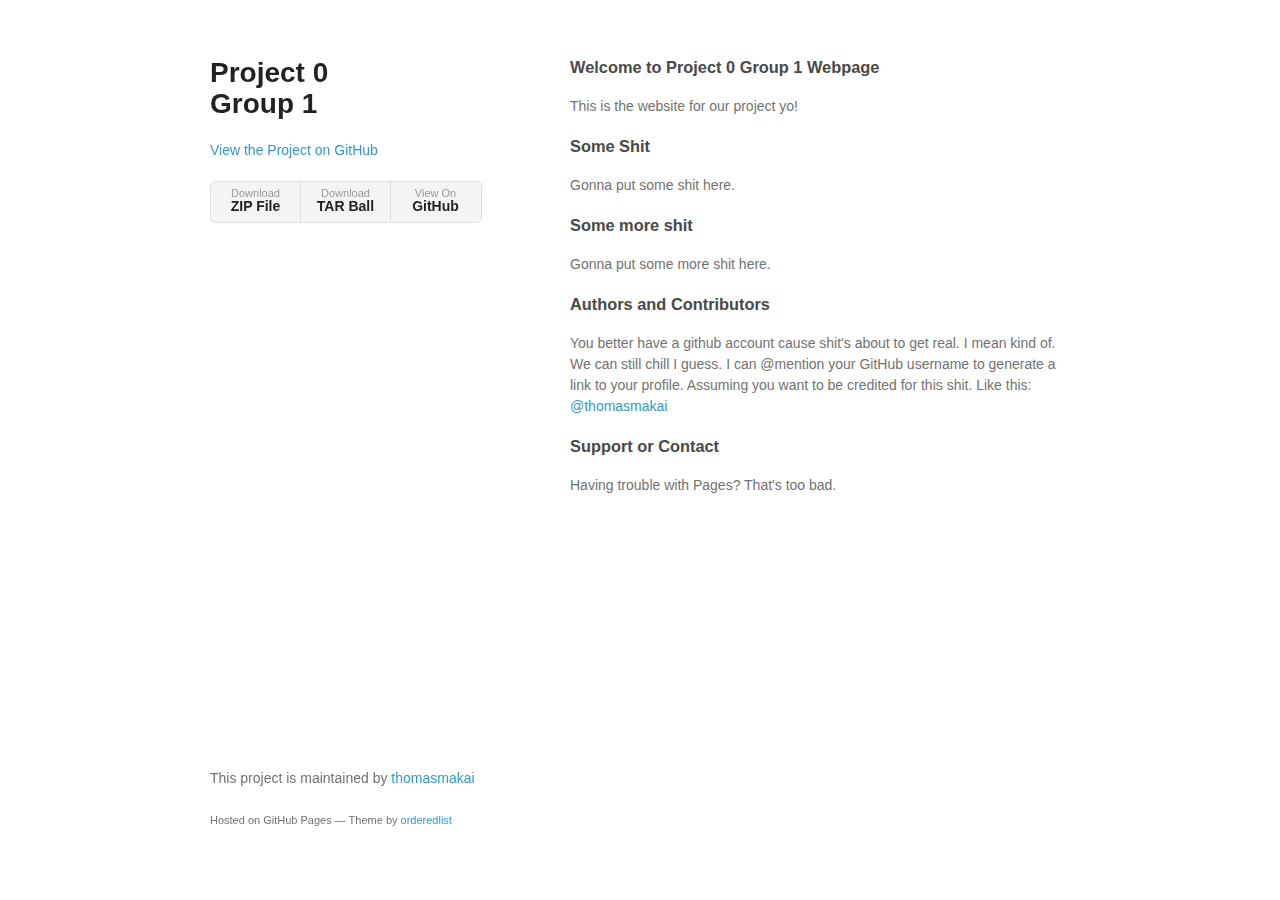
==== index.html @ fd322a36 "update index" ====
<!doctype html>
<html>
  <head>
    <meta charset="utf-8">
    <meta http-equiv="X-UA-Compatible" content="chrome=1">
    <title>Project0 by thomasmakai</title>

    <link rel="stylesheet" href="stylesheets/styles.css">
    <link rel="stylesheet" href="stylesheets/github-light.css">
    <meta name="viewport" content="width=device-width">
    <!--[if lt IE 9]>
    <script src="//html5shiv.googlecode.com/svn/trunk/html5.js"></script>
    <![endif]-->
  </head>
  <body>
    <div class="wrapper">
      <header>
        <h1>Project 0 <br>
          Group 1</h1>
        <p></p>

        <p class="view"><a href="https://github.com/thomasmakai/project0">View the Project on GitHub</a></p>


        <ul>
          <li><a href="https://github.com/thomasmakai/project0/zipball/master">Download <strong>ZIP File</strong></a></li>
          <li><a href="https://github.com/thomasmakai/project0/tarball/master">Download <strong>TAR Ball</strong></a></li>
          <li><a href="https://github.com/thomasmakai/project0">View On <strong>GitHub</strong></a></li>
        </ul>
      </header>
      <section>
        <h3>
<a id="welcome-to-github-pages" class="anchor" href="#welcome-to-github-pages" aria-hidden="true"><span aria-hidden="true" class="octicon octicon-link"></span></a>Welcome to Project 0 Group 1 Webpage</h3>

<p>This is the website for our project yo!</p>

<h3>
<a id="designer-templates" class="anchor" href="#designer-templates" aria-hidden="true"><span aria-hidden="true" class="octicon octicon-link"></span></a>Some Shit</h3>

<p>Gonna put some shit here.</p>

<h3>
<a id="creating-pages-manually" class="anchor" href="#creating-pages-manually" aria-hidden="true"><span aria-hidden="true" class="octicon octicon-link"></span></a>Some more shit</h3>

<p>Gonna put some more shit here.</p>

<h3>
<a id="authors-and-contributors" class="anchor" href="#authors-and-contributors" aria-hidden="true"><span aria-hidden="true" class="octicon octicon-link"></span></a>Authors and Contributors</h3>

<p>You better have a github account cause shit's about to get real. I mean kind of. We can still chill I guess. I can @mention your GitHub username to generate a link to your profile. Assuming you want to be credited for this shit.
    Like this: <a href="https://github.com/thomasmakai" class="user-mention">@thomasmakai</a> </p>
    <!-- The resulting <code>&lt;a&gt;</code> element will link to the contributor’s GitHub Profile. For example: In 2007, Chris Wanstrath (<a href="https://github.com/defunkt" class="user-mention">@defunkt</a>), PJ Hyett (<a href="https://github.com/pjhyett" class="user-mention">@pjhyett</a>), and Tom Preston-Werner (<a href="https://github.com/mojombo" class="user-mention">@mojombo</a>) founded GitHub. -->

<h3>
<a id="support-or-contact" class="anchor" href="#support-or-contact" aria-hidden="true"><span aria-hidden="true" class="octicon octicon-link"></span></a>Support or Contact</h3>

<p>Having trouble with Pages? That's too bad.</p>
      </section>
      <footer>
        <p>This project is maintained by <a href="https://github.com/thomasmakai">thomasmakai</a></p>
        <p><small>Hosted on GitHub Pages &mdash; Theme by <a href="https://github.com/orderedlist">orderedlist</a></small></p>
      </footer>
    </div>
    <script src="javascripts/scale.fix.js"></script>
    
  </body>
</html>
---- stylesheets/styles.css ----
@font-face {
  font-family: 'Noto Sans';
  font-weight: 400;
  font-style: normal;
  src: url('../fonts/Noto-Sans-regular/Noto-Sans-regular.eot');
  src: url('../fonts/Noto-Sans-regular/Noto-Sans-regular.eot?#iefix') format('embedded-opentype'),
       local('Noto Sans'),
       local('Noto-Sans-regular'),
       url('../fonts/Noto-Sans-regular/Noto-Sans-regular.woff2') format('woff2'),
       url('../fonts/Noto-Sans-regular/Noto-Sans-regular.woff') format('woff'),
       url('../fonts/Noto-Sans-regular/Noto-Sans-regular.ttf') format('truetype'),
       url('../fonts/Noto-Sans-regular/Noto-Sans-regular.svg#NotoSans') format('svg');
}

@font-face {
  font-family: 'Noto Sans';
  font-weight: 700;
  font-style: normal;
  src: url('../fonts/Noto-Sans-700/Noto-Sans-700.eot');
  src: url('../fonts/Noto-Sans-700/Noto-Sans-700.eot?#iefix') format('embedded-opentype'),
       local('Noto Sans Bold'),
       local('Noto-Sans-700'),
       url('../fonts/Noto-Sans-700/Noto-Sans-700.woff2') format('woff2'),
       url('../fonts/Noto-Sans-700/Noto-Sans-700.woff') format('woff'),
       url('../fonts/Noto-Sans-700/Noto-Sans-700.ttf') format('truetype'),
       url('../fonts/Noto-Sans-700/Noto-Sans-700.svg#NotoSans') format('svg');
}

@font-face {
  font-family: 'Noto Sans';
  font-weight: 400;
  font-style: italic;
  src: url('../fonts/Noto-Sans-italic/Noto-Sans-italic.eot');
  src: url('../fonts/Noto-Sans-italic/Noto-Sans-italic.eot?#iefix') format('embedded-opentype'),
       local('Noto Sans Italic'),
       local('Noto-Sans-italic'),
       url('../fonts/Noto-Sans-italic/Noto-Sans-italic.woff2') format('woff2'),
       url('../fonts/Noto-Sans-italic/Noto-Sans-italic.woff') format('woff'),
       url('../fonts/Noto-Sans-italic/Noto-Sans-italic.ttf') format('truetype'),
       url('../fonts/Noto-Sans-italic/Noto-Sans-italic.svg#NotoSans') format('svg');
}

@font-face {
  font-family: 'Noto Sans';
  font-weight: 700;
  font-style: italic;
  src: url('../fonts/Noto-Sans-700italic/Noto-Sans-700italic.eot');
  src: url('../fonts/Noto-Sans-700italic/Noto-Sans-700italic.eot?#iefix') format('embedded-opentype'),
       local('Noto Sans Bold Italic'),
       local('Noto-Sans-700italic'),
       url('../fonts/Noto-Sans-700italic/Noto-Sans-700italic.woff2') format('woff2'),
       url('../fonts/Noto-Sans-700italic/Noto-Sans-700italic.woff') format('woff'),
       url('../fonts/Noto-Sans-700italic/Noto-Sans-700italic.ttf') format('truetype'),
       url('../fonts/Noto-Sans-700italic/Noto-Sans-700italic.svg#NotoSans') format('svg');
}

body {
  background-color: #fff;
  padding:50px;
  font: 14px/1.5 "Noto Sans", "Helvetica Neue", Helvetica, Arial, sans-serif;
  color:#727272;
  font-weight:400;
}

h1, h2, h3, h4, h5, h6 {
  color:#222;
  margin:0 0 20px;
}

p, ul, ol, table, pre, dl {
  margin:0 0 20px;
}

h1, h2, h3 {
  line-height:1.1;
}

h1 {
  font-size:28px;
}

h2 {
  color:#393939;
}

h3, h4, h5, h6 {
  color:#494949;
}

a {
  color:#39c;
  text-decoration:none;
}

a:hover {
  color:#069;
}

a small {
  font-size:11px;
  color:#777;
  margin-top:-0.3em;
  display:block;
}

a:hover small {
  color:#777;
}

.wrapper {
  width:860px;
  margin:0 auto;
}

blockquote {
  border-left:1px solid #e5e5e5;
  margin:0;
  padding:0 0 0 20px;
  font-style:italic;
}

code, pre {
  font-family:Monaco, Bitstream Vera Sans Mono, Lucida Console, Terminal, Consolas, Liberation Mono, DejaVu Sans Mono, Courier New, monospace;
  color:#333;
  font-size:12px;
}

pre {
  padding:8px 15px;
  background: #f8f8f8;
  border-radius:5px;
  border:1px solid #e5e5e5;
  overflow-x: auto;
}

table {
  width:100%;
  border-collapse:collapse;
}

th, td {
  text-align:left;
  padding:5px 10px;
  border-bottom:1px solid #e5e5e5;
}

dt {
  color:#444;
  font-weight:700;
}

th {
  color:#444;
}

img {
  max-width:100%;
}

header {
  width:270px;
  float:left;
  position:fixed;
  -webkit-font-smoothing:subpixel-antialiased;
}

header ul {
  list-style:none;
  height:40px;
  padding:0;
  background: #f4f4f4;
  border-radius:5px;
  border:1px solid #e0e0e0;
  width:270px;
}

header li {
  width:89px;
  float:left;
  border-right:1px solid #e0e0e0;
  height:40px;
}

header li:first-child a {
  border-radius:5px 0 0 5px;
}

header li:last-child a {
  border-radius:0 5px 5px 0;
}

header ul a {
  line-height:1;
  font-size:11px;
  color:#999;
  display:block;
  text-align:center;
  padding-top:6px;
  height:34px;
}

header ul a:hover {
  color:#999;
}

header ul a:active {
  background-color:#f0f0f0;
}

strong {
  color:#222;
  font-weight:700;
}

header ul li + li + li {
  border-right:none;
  width:89px;
}

header ul a strong {
  font-size:14px;
  display:block;
  color:#222;
}

section {
  width:500px;
  float:right;
  padding-bottom:50px;
}

small {
  font-size:11px;
}

hr {
  border:0;
  background:#e5e5e5;
  height:1px;
  margin:0 0 20px;
}

footer {
  width:270px;
  float:left;
  position:fixed;
  bottom:50px;
  -webkit-font-smoothing:subpixel-antialiased;
}

@media print, screen and (max-width: 960px) {

  div.wrapper {
    width:auto;
    margin:0;
  }

  header, section, footer {
    float:none;
    position:static;
    width:auto;
  }

  header {
    padding-right:320px;
  }

  section {
    border:1px solid #e5e5e5;
    border-width:1px 0;
    padding:20px 0;
    margin:0 0 20px;
  }

  header a small {
    display:inline;
  }

  header ul {
    position:absolute;
    right:50px;
    top:52px;
  }
}

@media print, screen and (max-width: 720px) {
  body {
    word-wrap:break-word;
  }

  header {
    padding:0;
  }

  header ul, header p.view {
    position:static;
  }

  pre, code {
    word-wrap:normal;
  }
}

@media print, screen and (max-width: 480px) {
  body {
    padding:15px;
  }

  header ul {
    width:99%;
  }

  header li, header ul li + li + li {
    width:33%;
  }
}

@media print {
  body {
    padding:0.4in;
    font-size:12pt;
    color:#444;
  }
}
---- stylesheets/github-light.css ----
/*
The MIT License (MIT)

Copyright (c) 2016 GitHub, Inc.

Permission is hereby granted, free of charge, to any person obtaining a copy
of this software and associated documentation files (the "Software"), to deal
in the Software without restriction, including without limitation the rights
to use, copy, modify, merge, publish, distribute, sublicense, and/or sell
copies of the Software, and to permit persons to whom the Software is
furnished to do so, subject to the following conditions:

The above copyright notice and this permission notice shall be included in all
copies or substantial portions of the Software.

THE SOFTWARE IS PROVIDED "AS IS", WITHOUT WARRANTY OF ANY KIND, EXPRESS OR
IMPLIED, INCLUDING BUT NOT LIMITED TO THE WARRANTIES OF MERCHANTABILITY,
FITNESS FOR A PARTICULAR PURPOSE AND NONINFRINGEMENT. IN NO EVENT SHALL THE
AUTHORS OR COPYRIGHT HOLDERS BE LIABLE FOR ANY CLAIM, DAMAGES OR OTHER
LIABILITY, WHETHER IN AN ACTION OF CONTRACT, TORT OR OTHERWISE, ARISING FROM,
OUT OF OR IN CONNECTION WITH THE SOFTWARE OR THE USE OR OTHER DEALINGS IN THE
SOFTWARE.

*/

.pl-c /* comment */ {
  color: #969896;
}

.pl-c1 /* constant, variable.other.constant, support, meta.property-name, support.constant, support.variable, meta.module-reference, markup.raw, meta.diff.header */,
.pl-s .pl-v /* string variable */ {
  color: #0086b3;
}

.pl-e /* entity */,
.pl-en /* entity.name */ {
  color: #795da3;
}

.pl-smi /* variable.parameter.function, storage.modifier.package, storage.modifier.import, storage.type.java, variable.other */,
.pl-s .pl-s1 /* string source */ {
  color: #333;
}

.pl-ent /* entity.name.tag */ {
  color: #63a35c;
}

.pl-k /* keyword, storage, storage.type */ {
  color: #a71d5d;
}

.pl-s /* string */,
.pl-pds /* punctuation.definition.string, string.regexp.character-class */,
.pl-s .pl-pse .pl-s1 /* string punctuation.section.embedded source */,
.pl-sr /* string.regexp */,
.pl-sr .pl-cce /* string.regexp constant.character.escape */,
.pl-sr .pl-sre /* string.regexp source.ruby.embedded */,
.pl-sr .pl-sra /* string.regexp string.regexp.arbitrary-repitition */ {
  color: #183691;
}

.pl-v /* variable */ {
  color: #ed6a43;
}

.pl-id /* invalid.deprecated */ {
  color: #b52a1d;
}

.pl-ii /* invalid.illegal */ {
  color: #f8f8f8;
  background-color: #b52a1d;
}

.pl-sr .pl-cce /* string.regexp constant.character.escape */ {
  font-weight: bold;
  color: #63a35c;
}

.pl-ml /* markup.list */ {
  color: #693a17;
}

.pl-mh /* markup.heading */,
.pl-mh .pl-en /* markup.heading entity.name */,
.pl-ms /* meta.separator */ {
  font-weight: bold;
  color: #1d3e81;
}

.pl-mq /* markup.quote */ {
  color: #008080;
}

.pl-mi /* markup.italic */ {
  font-style: italic;
  color: #333;
}

.pl-mb /* markup.bold */ {
  font-weight: bold;
  color: #333;
}

.pl-md /* markup.deleted, meta.diff.header.from-file */ {
  color: #bd2c00;
  background-color: #ffecec;
}

.pl-mi1 /* markup.inserted, meta.diff.header.to-file */ {
  color: #55a532;
  background-color: #eaffea;
}

.pl-mdr /* meta.diff.range */ {
  font-weight: bold;
  color: #795da3;
}

.pl-mo /* meta.output */ {
  color: #1d3e81;
}
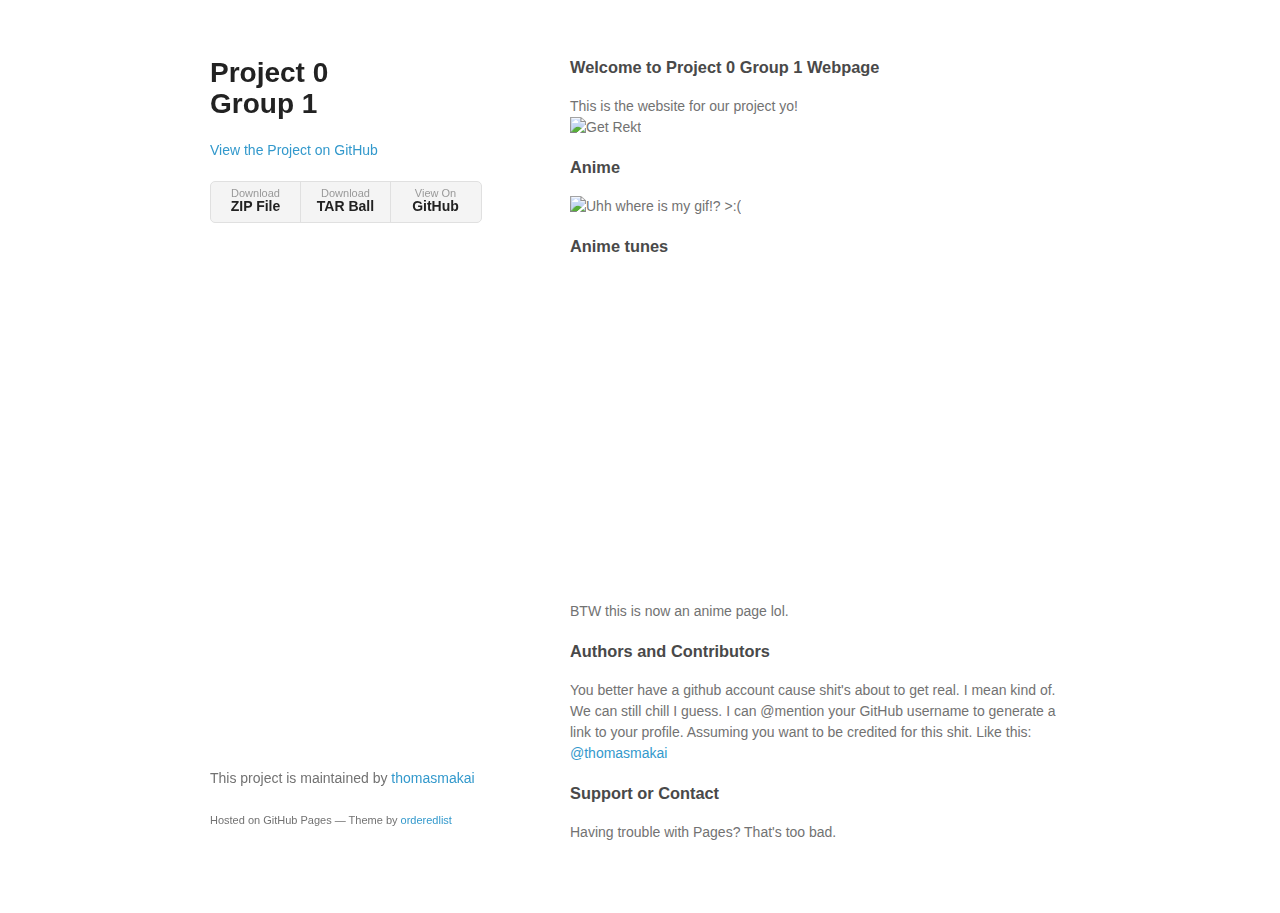
==== commit ee6985f5: "modified index" ====
--- a/index.html
+++ b/index.html
@@ -32,17 +32,22 @@
         <h3>
 <a id="welcome-to-github-pages" class="anchor" href="#welcome-to-github-pages" aria-hidden="true"><span aria-hidden="true" class="octicon octicon-link"></span></a>Welcome to Project 0 Group 1 Webpage</h3>
 
-<p>This is the website for our project yo!</p>
+<p>This is the website for our project yo! <br>
+    <img src="https://wallpapers.wallhaven.cc/wallpapers/full/wallhaven-15403.png" alt="Get Rekt" style="width:100%;height:100%;"> 
+        </p>
 
 <h3>
-<a id="designer-templates" class="anchor" href="#designer-templates" aria-hidden="true"><span aria-hidden="true" class="octicon octicon-link"></span></a>Some Shit</h3>
+<a id="designer-templates" class="anchor" href="#designer-templates" aria-hidden="true"><span aria-hidden="true" class="octicon octicon-link"></span></a>Anime</h3>
 
-<p>Gonna put some shit here.</p>
+<p>
+    <img src="http://67.media.tumblr.com/4b04864ea04866d2547b83a6f4af0c15/tumblr_oc8qzz1q8U1uxy8t7o1_540.gif" alt="Uhh where is my gif!? >:( " style="width:100%;height:100%;"> 
+          </p>
 
 <h3>
-<a id="creating-pages-manually" class="anchor" href="#creating-pages-manually" aria-hidden="true"><span aria-hidden="true" class="octicon octicon-link"></span></a>Some more shit</h3>
+<a id="creating-pages-manually" class="anchor" href="#creating-pages-manually" aria-hidden="true"><span aria-hidden="true" class="octicon octicon-link"></span></a>Anime tunes</h3>
 
-<p>Gonna put some more shit here.</p>
+<p><iframe width="100%" height="300" scrolling="no" frameborder="no" src="https://w.soundcloud.com/player/?url=https%3A//api.soundcloud.com/tracks/245901300&amp;auto_play=true&amp;hide_related=true&amp;show_comments=true&amp;show_user=true&amp;show_reposts=false&amp;visual=true"></iframe></p>
+          <p>BTW this is now an anime page lol.</p>
 
 <h3>
 <a id="authors-and-contributors" class="anchor" href="#authors-and-contributors" aria-hidden="true"><span aria-hidden="true" class="octicon octicon-link"></span></a>Authors and Contributors</h3>
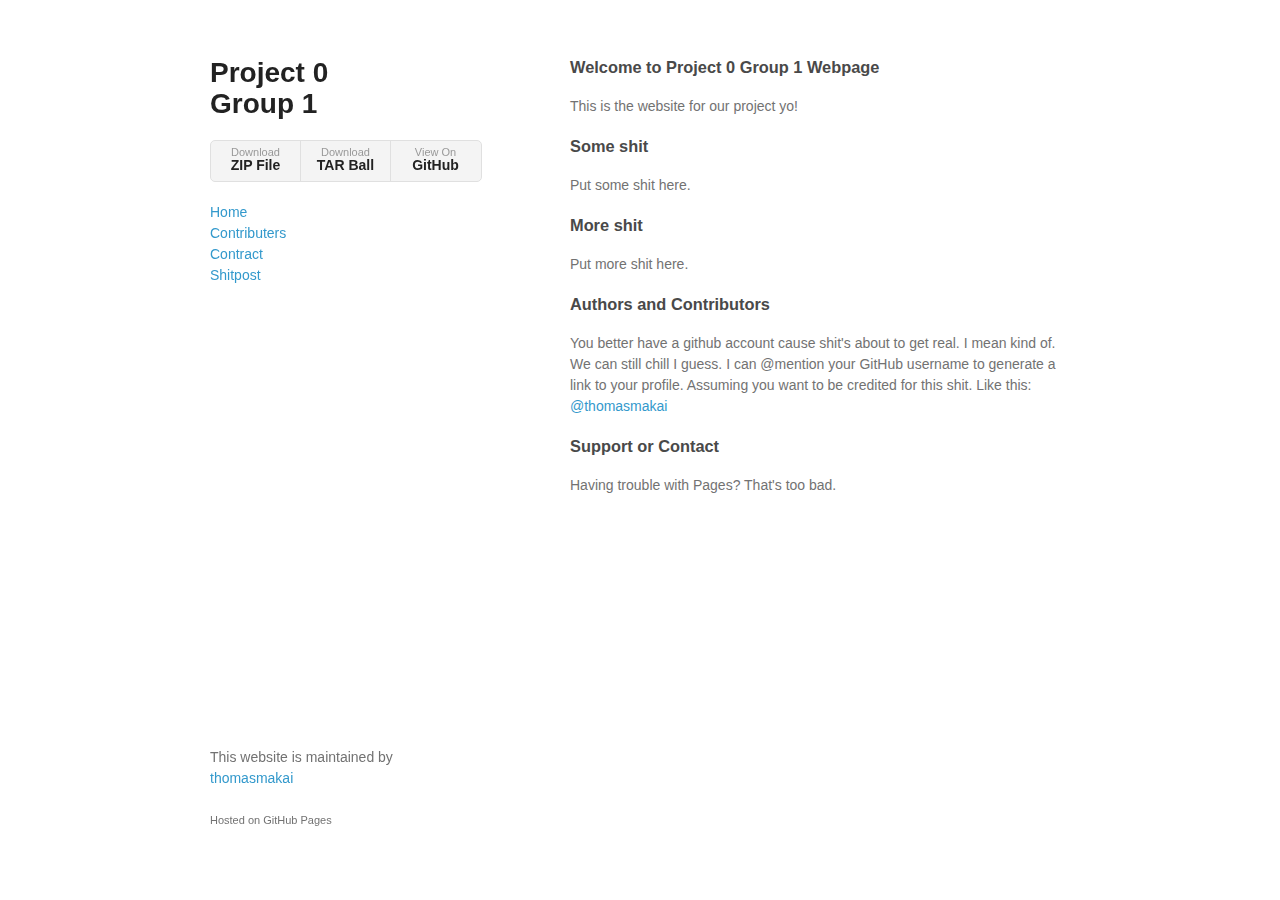
==== commit 1132803c: "clean up" ====
--- a/index.html
+++ b/index.html
@@ -1,6 +1,7 @@
 <!doctype html>
 <html>
-  <head>
+
+<head>
     <meta charset="utf-8">
     <meta http-equiv="X-UA-Compatible" content="chrome=1">
     <title>Project0 by thomasmakai</title>
@@ -11,62 +12,76 @@
     <!--[if lt IE 9]>
     <script src="//html5shiv.googlecode.com/svn/trunk/html5.js"></script>
     <![endif]-->
-  </head>
-  <body>
+</head>
+
+<body>
     <div class="wrapper">
-      <header>
-        <h1>Project 0 <br>
+        <header>
+            <h1>Project 0 <br>
           Group 1</h1>
-        <p></p>
+            <p></p>
 
-        <p class="view"><a href="https://github.com/thomasmakai/project0">View the Project on GitHub</a></p>
+            <!--        <p class="view"><a href="https://github.com/thomasmakai/project0">View the Project on GitHub</a></p>-->
 
 
-        <ul>
-          <li><a href="https://github.com/thomasmakai/project0/zipball/master">Download <strong>ZIP File</strong></a></li>
-          <li><a href="https://github.com/thomasmakai/project0/tarball/master">Download <strong>TAR Ball</strong></a></li>
-          <li><a href="https://github.com/thomasmakai/project0">View On <strong>GitHub</strong></a></li>
-        </ul>
-      </header>
-      <section>
-        <h3>
+            <ul>
+                <li><a href="https://github.com/thomasmakai/project0/zipball/master">Download <strong>ZIP File</strong></a></li>
+                <li><a href="https://github.com/thomasmakai/project0/tarball/master">Download <strong>TAR Ball</strong></a></li>
+                <li><a href="https://github.com/thomasmakai/project0">View On <strong>GitHub</strong></a></li>
+            </ul>
+
+            <nav>
+                <a href="index.html">Home</a>
+                <br>
+                <a href="contributors.html">Contributers</a>
+                <br>
+                <a href="contract.html">Contract</a>
+                <br>
+                <a href="shitpost.html">Shitpost</a>
+                <br>
+            </nav>
+        </header>
+        <section>
+            <h3>
 <a id="welcome-to-github-pages" class="anchor" href="#welcome-to-github-pages" aria-hidden="true"><span aria-hidden="true" class="octicon octicon-link"></span></a>Welcome to Project 0 Group 1 Webpage</h3>
 
-<p>This is the website for our project yo! <br>
-    <img src="https://wallpapers.wallhaven.cc/wallpapers/full/wallhaven-15403.png" alt="Get Rekt" style="width:100%;height:100%;"> 
-        </p>
+            <p>This is the website for our project yo!
+                <br>
 
-<h3>
-<a id="designer-templates" class="anchor" href="#designer-templates" aria-hidden="true"><span aria-hidden="true" class="octicon octicon-link"></span></a>Anime</h3>
+            </p>
 
-<p>
-    <img src="http://67.media.tumblr.com/4b04864ea04866d2547b83a6f4af0c15/tumblr_oc8qzz1q8U1uxy8t7o1_540.gif" alt="Uhh where is my gif!? >:( " style="width:100%;height:100%;"> 
-          </p>
+            <h3>
+<a id="designer-templates" class="anchor" href="#designer-templates" aria-hidden="true"><span aria-hidden="true" class="octicon octicon-link"></span></a>Some shit</h3>
 
-<h3>
-<a id="creating-pages-manually" class="anchor" href="#creating-pages-manually" aria-hidden="true"><span aria-hidden="true" class="octicon octicon-link"></span></a>Anime tunes</h3>
+            <p>
+                Put some shit here.
+            </p>
 
-<p><iframe width="100%" height="300" scrolling="no" frameborder="no" src="https://w.soundcloud.com/player/?url=https%3A//api.soundcloud.com/tracks/245901300&amp;auto_play=true&amp;hide_related=true&amp;show_comments=true&amp;show_user=true&amp;show_reposts=false&amp;visual=true"></iframe></p>
-          <p>BTW this is now an anime page lol.</p>
+            <h3>
+<a id="creating-pages-manually" class="anchor" href="#creating-pages-manually" aria-hidden="true"><span aria-hidden="true" class="octicon octicon-link"></span></a>More shit</h3>
 
-<h3>
+            <p>
+                Put more shit here.
+            </p>
+
+            <h3>
 <a id="authors-and-contributors" class="anchor" href="#authors-and-contributors" aria-hidden="true"><span aria-hidden="true" class="octicon octicon-link"></span></a>Authors and Contributors</h3>
 
-<p>You better have a github account cause shit's about to get real. I mean kind of. We can still chill I guess. I can @mention your GitHub username to generate a link to your profile. Assuming you want to be credited for this shit.
-    Like this: <a href="https://github.com/thomasmakai" class="user-mention">@thomasmakai</a> </p>
-    <!-- The resulting <code>&lt;a&gt;</code> element will link to the contributor’s GitHub Profile. For example: In 2007, Chris Wanstrath (<a href="https://github.com/defunkt" class="user-mention">@defunkt</a>), PJ Hyett (<a href="https://github.com/pjhyett" class="user-mention">@pjhyett</a>), and Tom Preston-Werner (<a href="https://github.com/mojombo" class="user-mention">@mojombo</a>) founded GitHub. -->
-
-<h3>
+            <p>You better have a github account cause shit's about to get real. I mean kind of. We can still chill I guess. I can @mention your GitHub username to generate a link to your profile. Assuming you want to be credited for this shit. Like this: <a href="https://github.com/thomasmakai" class="user-mention">@thomasmakai</a> </p>
+            
+            <h3>
 <a id="support-or-contact" class="anchor" href="#support-or-contact" aria-hidden="true"><span aria-hidden="true" class="octicon octicon-link"></span></a>Support or Contact</h3>
 
-<p>Having trouble with Pages? That's too bad.</p>
-      </section>
-      <footer>
-        <p>This project is maintained by <a href="https://github.com/thomasmakai">thomasmakai</a></p>
-        <p><small>Hosted on GitHub Pages &mdash; Theme by <a href="https://github.com/orderedlist">orderedlist</a></small></p>
-      </footer>
+            <p>Having trouble with Pages? That's too bad.</p>
+        </section>
+        <footer>
+            <p>This website is maintained by <a href="https://github.com/thomasmakai">thomasmakai</a></p>
+            <!-- <p><small>Hosted on GitHub Pages &mdash; Theme by <a href="https://github.com/orderedlist">orderedlist</a></small></p> -->
+            <p><small>Hosted on GitHub Pages</small></p>
+        </footer>
     </div>
     <script src="javascripts/scale.fix.js"></script>
-    
-  </body>
-</html>
+
+</body>
+
+</html>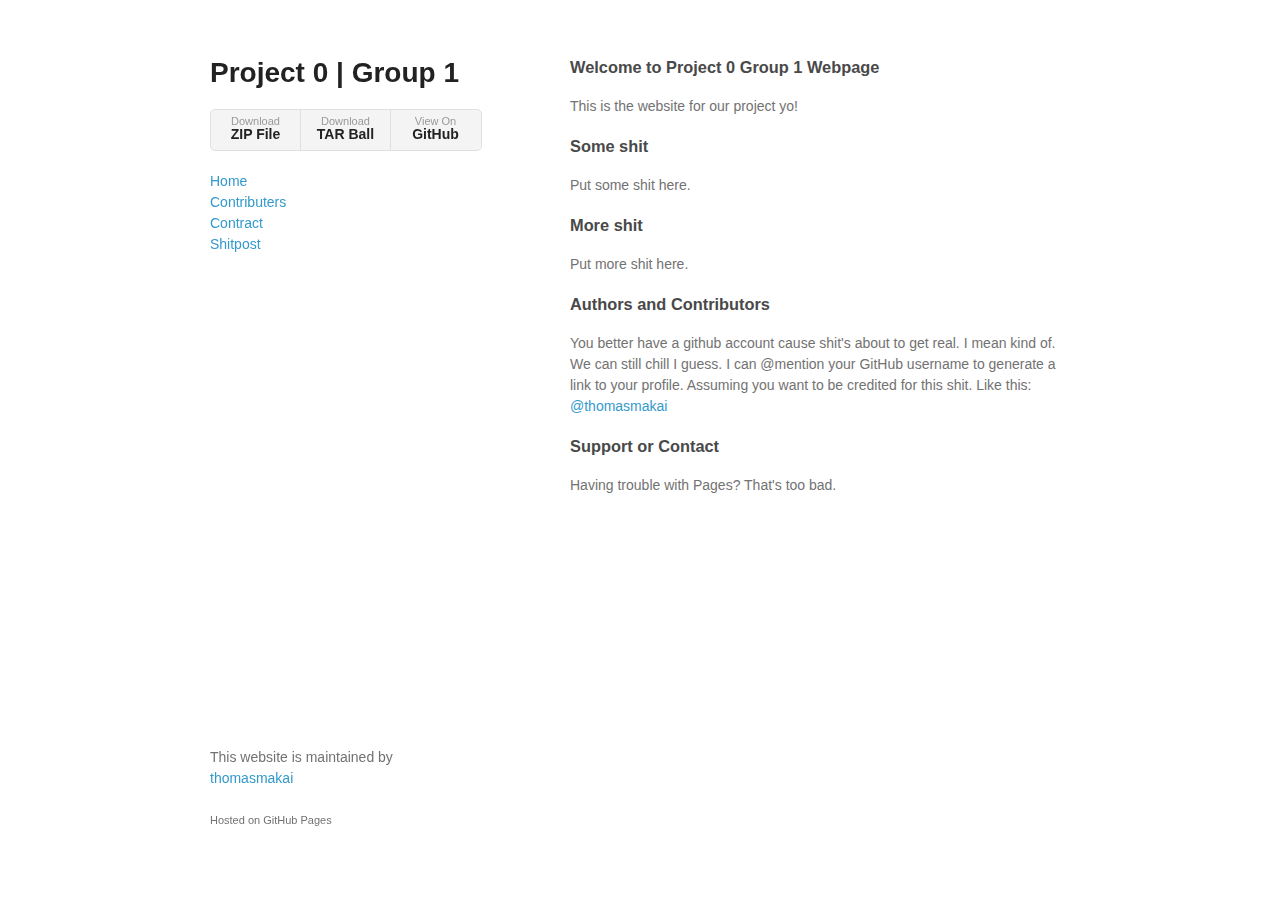
==== commit 2ec0b12f: "update format" ====
--- a/index.html
+++ b/index.html
@@ -17,8 +17,7 @@
 <body>
     <div class="wrapper">
         <header>
-            <h1>Project 0 <br>
-          Group 1</h1>
+            <h1>Project 0 | Group 1</h1>
             <p></p>
 
             <!--        <p class="view"><a href="https://github.com/thomasmakai/project0">View the Project on GitHub</a></p>-->
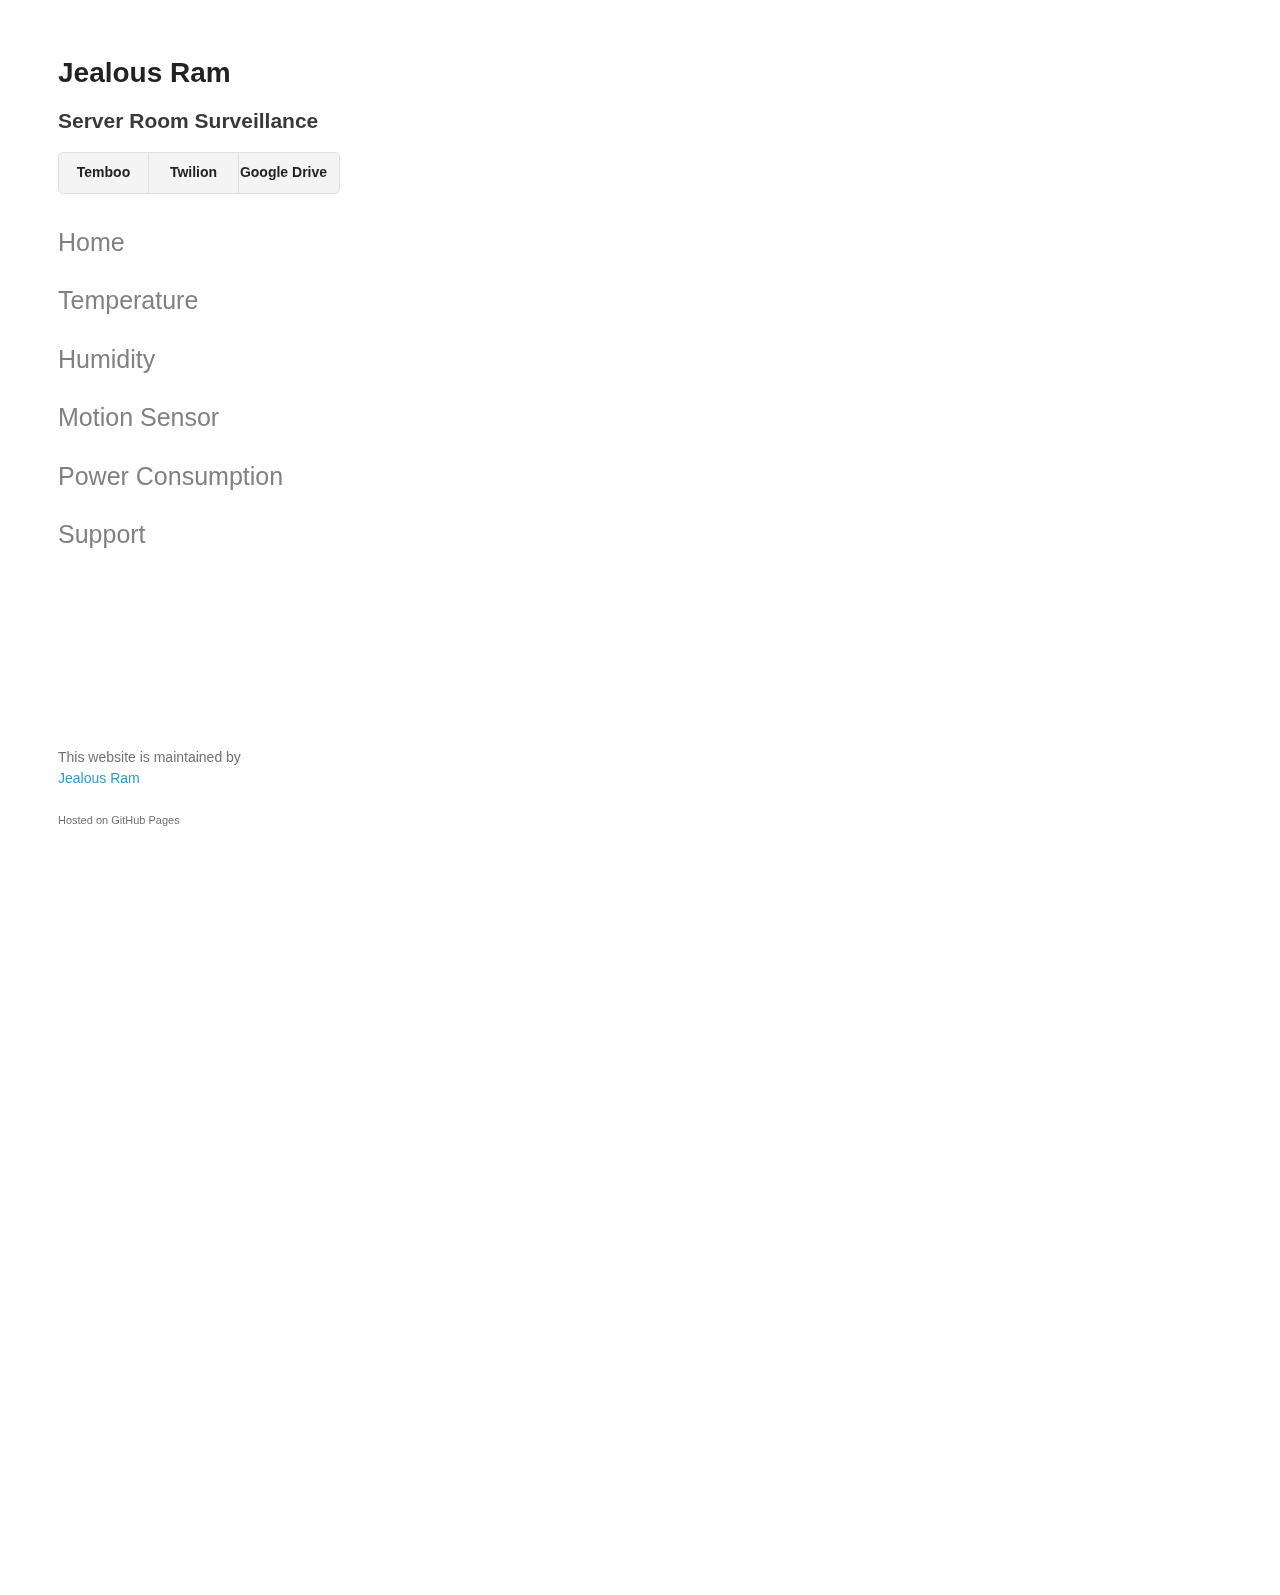
==== commit 972975b8: "Jealous Ram - Server Room Surveillance" ====
--- a/index.html
+++ b/index.html
@@ -17,30 +17,36 @@
 <body>
     <div class="wrapper">
         <header>
-            <h1>Project 0 | Group 1</h1>
+            <h1>Jealous Ram</h1>
+            <h2>Server Room Surveillance</h2>
             <p></p>
 
             <!--        <p class="view"><a href="https://github.com/thomasmakai/project0">View the Project on GitHub</a></p>-->
 
 
             <ul>
-                <li><a href="https://github.com/thomasmakai/project0/zipball/master">Download <strong>ZIP File</strong></a></li>
-                <li><a href="https://github.com/thomasmakai/project0/tarball/master">Download <strong>TAR Ball</strong></a></li>
-                <li><a href="https://github.com/thomasmakai/project0">View On <strong>GitHub</strong></a></li>
+                <li><a href=""><strong>Temboo</strong></a></li>
+                <li><a href=""><strong>Twilion</strong></a></li>
+                <li><a href=""><strong>Google Drive</strong></a></li>
             </ul>
 
-            <nav>
+            <div id="mySidenav" class="sidenav">
+<!--  <a href="javascript:void(0)" class="closebtn" onclick="closeNav()">&times;</a>-->
                 <a href="index.html">Home</a>
                 <br>
-                <a href="contributors.html">Contributers</a>
+                <a href="contributors.html">Temperature</a>
                 <br>
-                <a href="contract.html">Contract</a>
+                <a href="contract.html">Humidity</a>
                 <br>
-                <a href="shitpost.html">Shitpost</a>
+                <a href="shitpost.html">Motion Sensor</a>
                 <br>
-            </nav>
+                <a href="shitpost.html">Power Consumption</a>
+                <br>
+                <a href="">Support</a>
+            </div> 
         </header>
         <section>
+<!--
             <h3>
 <a id="welcome-to-github-pages" class="anchor" href="#welcome-to-github-pages" aria-hidden="true"><span aria-hidden="true" class="octicon octicon-link"></span></a>Welcome to Project 0 Group 1 Webpage</h3>
 
@@ -72,9 +78,18 @@
 <a id="support-or-contact" class="anchor" href="#support-or-contact" aria-hidden="true"><span aria-hidden="true" class="octicon octicon-link"></span></a>Support or Contact</h3>
 
             <p>Having trouble with Pages? That's too bad.</p>
+-->
+            <iframe width="600" height="371" seamless frameborder="0" scrolling="no" src="https://docs.google.com/spreadsheets/d/e/2PACX-1vSg31kt8I38cjF_UNCs91TRkkMCqxJY9xaxJBfFJBNIYD9aWSRMqUcBvZ1VeF2st7ujV1B4YMt9CKam/pubchart?oid=171984463&amp;format=interactive"></iframe>
+            
+            <iframe width="600" height="371" seamless frameborder="0" scrolling="no" src="https://docs.google.com/spreadsheets/d/e/2PACX-1vR14jSCxUllqpHzTwU8QikkO_y9IA5FaasHR-3-jS2Op_c4xITlbTYzhskee_riTcypTLoFc_8q7P0w/pubchart?oid=1895960784&amp;format=interactive"></iframe>
+            
+            <iframe width="600" height="350" seamless frameborder="0" scrolling="no" src="https://docs.google.com/spreadsheets/d/e/2PACX-1vQXq05vFrTKJf9M4Awh-joQrS6wvd-QNPdXdDnTs4tBIBU_TvpeDnVjr7ySPoCraQxaR7YyamY6vOiI/pubchart?oid=2035907950&amp;format=interactive"></iframe>
+            
+            <iframe width="600" height="371" seamless frameborder="0" scrolling="no" src="https://docs.google.com/spreadsheets/d/e/2PACX-1vQQYiV93OHhPg_OSSDp8nK36cbGRNcrmx272dmkQLWzIieMYJ4AYPJQ3uSgd-xhM5-RgZ691ANRa7-c/pubchart?oid=928373341&amp;format=interactive"></iframe>
+            
         </section>
         <footer>
-            <p>This website is maintained by <a href="https://github.com/thomasmakai">thomasmakai</a></p>
+            <p>This website is maintained by <br> <a href="https://github.com/thomasmakai">Jealous Ram</a></p>
             <!-- <p><small>Hosted on GitHub Pages &mdash; Theme by <a href="https://github.com/orderedlist">orderedlist</a></small></p> -->
             <p><small>Hosted on GitHub Pages</small></p>
         </footer>
--- a/stylesheets/styles.css
+++ b/stylesheets/styles.css
@@ -56,6 +56,7 @@
 
 body {
   background-color: #fff;
+/*    background-image: url(../background.jpg);*/
   padding:50px;
   font: 14px/1.5 "Noto Sans", "Helvetica Neue", Helvetica, Arial, sans-serif;
   color:#727272;
@@ -108,7 +109,8 @@
 }
 
 .wrapper {
-  width:860px;
+/*  width:860px;*/
+    width:auto;
   margin:0 auto;
 }
 
@@ -158,7 +160,7 @@
 }
 
 header {
-  width:270px;
+  width:280px;
   float:left;
   position:fixed;
   -webkit-font-smoothing:subpixel-antialiased;
@@ -171,7 +173,7 @@
   background: #f4f4f4;
   border-radius:5px;
   border:1px solid #e0e0e0;
-  width:270px;
+  width:280px;
 }
 
 header li {
@@ -195,8 +197,8 @@
   color:#999;
   display:block;
   text-align:center;
-  padding-top:6px;
-  height:34px;
+  padding-top:12px;
+  height:30px;
 }
 
 header ul a:hover {
@@ -224,9 +226,10 @@
 }
 
 section {
-  width:500px;
-  float:right;
+  width:auto;
+  float:left;
   padding-bottom:50px;
+    padding-left: 300px;
 }
 
 small {
@@ -322,3 +325,41 @@
     color:#444;
   }
 }
+
+/* The side navigation menu */
+.sidenav {
+/*    height: 100%;  100% Full-height */
+/*    width: 0;  0 width - change this with JavaScript */
+/*    position: fixed;  Stay in place */
+    z-index: 1; /* Stay on top */
+    top: 0;
+    left: 0;
+/*    background-color: #111;  Black*/
+    overflow-x: hidden; /* Disable horizontal scroll */
+    padding-top: 10px; /* Place content 60px from the top */
+    transition: 0.5s; /* 0.5 second transition effect to slide in the sidenav */
+}
+
+/* The navigation menu links */
+.sidenav a {
+/*    padding: 8px 8px 8px 32px;*/
+    text-decoration: none;
+    font-size: 25px;
+    color: #818181;
+    display: block;
+    transition: 0.3s
+}
+
+/* When you mouse over the navigation links, change their color */
+.sidenav a:hover, .offcanvas a:focus{
+    color: #f1f1f1;
+}
+
+/* Position and style the close button (top right corner) */
+.sidenav .closebtn {
+    position: absolute;
+    top: 0;
+    right: 25px;
+    font-size: 36px;
+    margin-left: 50px;
+}
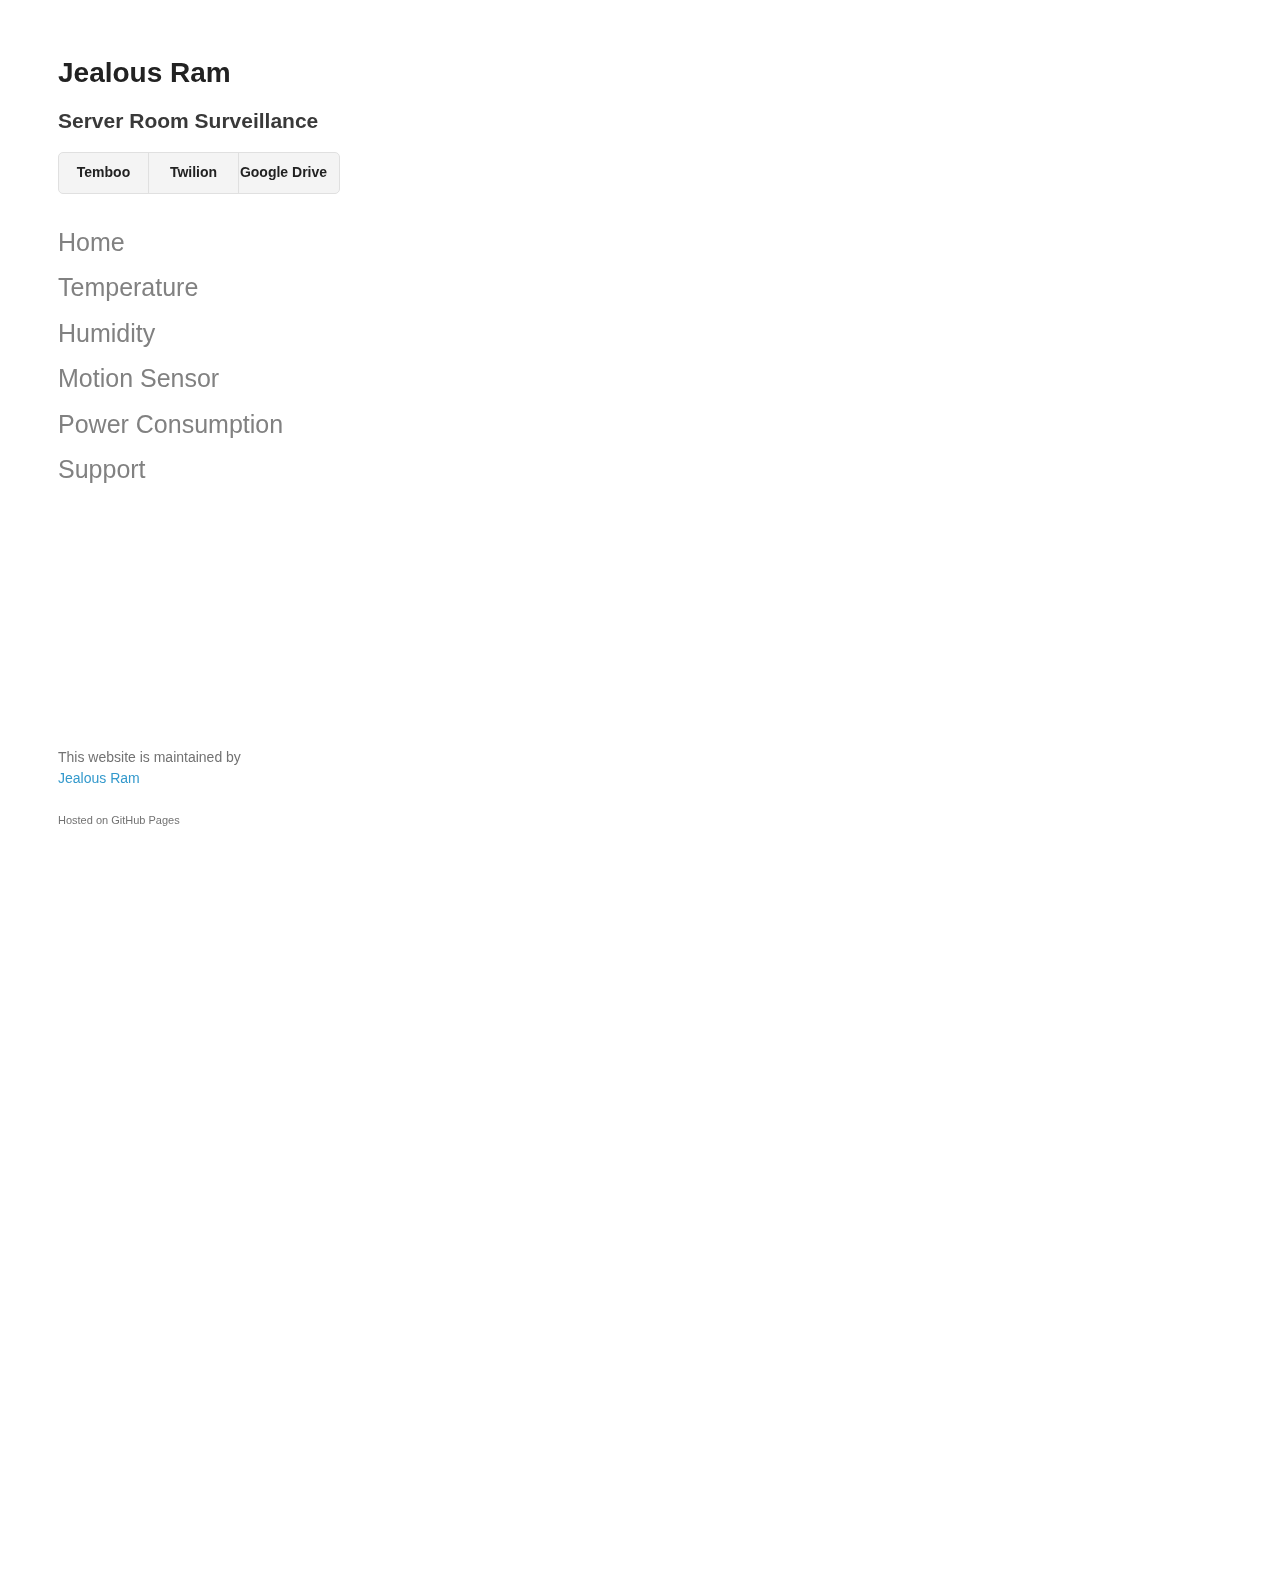
==== commit f24fcc5d: "layout" ====
--- a/index.html
+++ b/index.html
@@ -33,15 +33,15 @@
             <div id="mySidenav" class="sidenav">
 <!--  <a href="javascript:void(0)" class="closebtn" onclick="closeNav()">&times;</a>-->
                 <a href="index.html">Home</a>
-                <br>
+                
                 <a href="contributors.html">Temperature</a>
-                <br>
+                
                 <a href="contract.html">Humidity</a>
-                <br>
+            
                 <a href="shitpost.html">Motion Sensor</a>
-                <br>
+                
                 <a href="shitpost.html">Power Consumption</a>
-                <br>
+                
                 <a href="">Support</a>
             </div> 
         </header>
@@ -83,9 +83,9 @@
             
             <iframe width="600" height="371" seamless frameborder="0" scrolling="no" src="https://docs.google.com/spreadsheets/d/e/2PACX-1vR14jSCxUllqpHzTwU8QikkO_y9IA5FaasHR-3-jS2Op_c4xITlbTYzhskee_riTcypTLoFc_8q7P0w/pubchart?oid=1895960784&amp;format=interactive"></iframe>
             
+            <iframe width="600" height="371" seamless frameborder="0" scrolling="no" src="https://docs.google.com/spreadsheets/d/e/2PACX-1vQQYiV93OHhPg_OSSDp8nK36cbGRNcrmx272dmkQLWzIieMYJ4AYPJQ3uSgd-xhM5-RgZ691ANRa7-c/pubchart?oid=928373341&amp;format=interactive"></iframe>
+            
             <iframe width="600" height="350" seamless frameborder="0" scrolling="no" src="https://docs.google.com/spreadsheets/d/e/2PACX-1vQXq05vFrTKJf9M4Awh-joQrS6wvd-QNPdXdDnTs4tBIBU_TvpeDnVjr7ySPoCraQxaR7YyamY6vOiI/pubchart?oid=2035907950&amp;format=interactive"></iframe>
-            
-            <iframe width="600" height="371" seamless frameborder="0" scrolling="no" src="https://docs.google.com/spreadsheets/d/e/2PACX-1vQQYiV93OHhPg_OSSDp8nK36cbGRNcrmx272dmkQLWzIieMYJ4AYPJQ3uSgd-xhM5-RgZ691ANRa7-c/pubchart?oid=928373341&amp;format=interactive"></iframe>
             
         </section>
         <footer>
--- a/stylesheets/styles.css
+++ b/stylesheets/styles.css
@@ -286,45 +286,6 @@
   }
 }
 
-@media print, screen and (max-width: 720px) {
-  body {
-    word-wrap:break-word;
-  }
-
-  header {
-    padding:0;
-  }
-
-  header ul, header p.view {
-    position:static;
-  }
-
-  pre, code {
-    word-wrap:normal;
-  }
-}
-
-@media print, screen and (max-width: 480px) {
-  body {
-    padding:15px;
-  }
-
-  header ul {
-    width:99%;
-  }
-
-  header li, header ul li + li + li {
-    width:33%;
-  }
-}
-
-@media print {
-  body {
-    padding:0.4in;
-    font-size:12pt;
-    color:#444;
-  }
-}
 
 /* The side navigation menu */
 .sidenav {
@@ -343,6 +304,7 @@
 /* The navigation menu links */
 .sidenav a {
 /*    padding: 8px 8px 8px 32px;*/
+    padding-bottom: 8px;
     text-decoration: none;
     font-size: 25px;
     color: #818181;
@@ -363,3 +325,46 @@
     font-size: 36px;
     margin-left: 50px;
 }
+
+
+@media print, screen and (max-width: 720px) {
+  body {
+    word-wrap:break-word;
+  }
+
+  header {
+    padding:0;
+  }
+
+  header ul, header p.view {
+    position:static;
+  }
+
+  pre, code {
+    word-wrap:normal;
+  }
+}
+
+@media print, screen and (max-width: 480px) {
+  body {
+    padding:15px;
+  }
+
+  header ul {
+    width:99%;
+  }
+
+  header li, header ul li + li + li {
+    width:33%;
+  }
+}
+
+@media print {
+  body {
+    padding:0.4in;
+    font-size:12pt;
+    color:#444;
+  }
+}
+
+
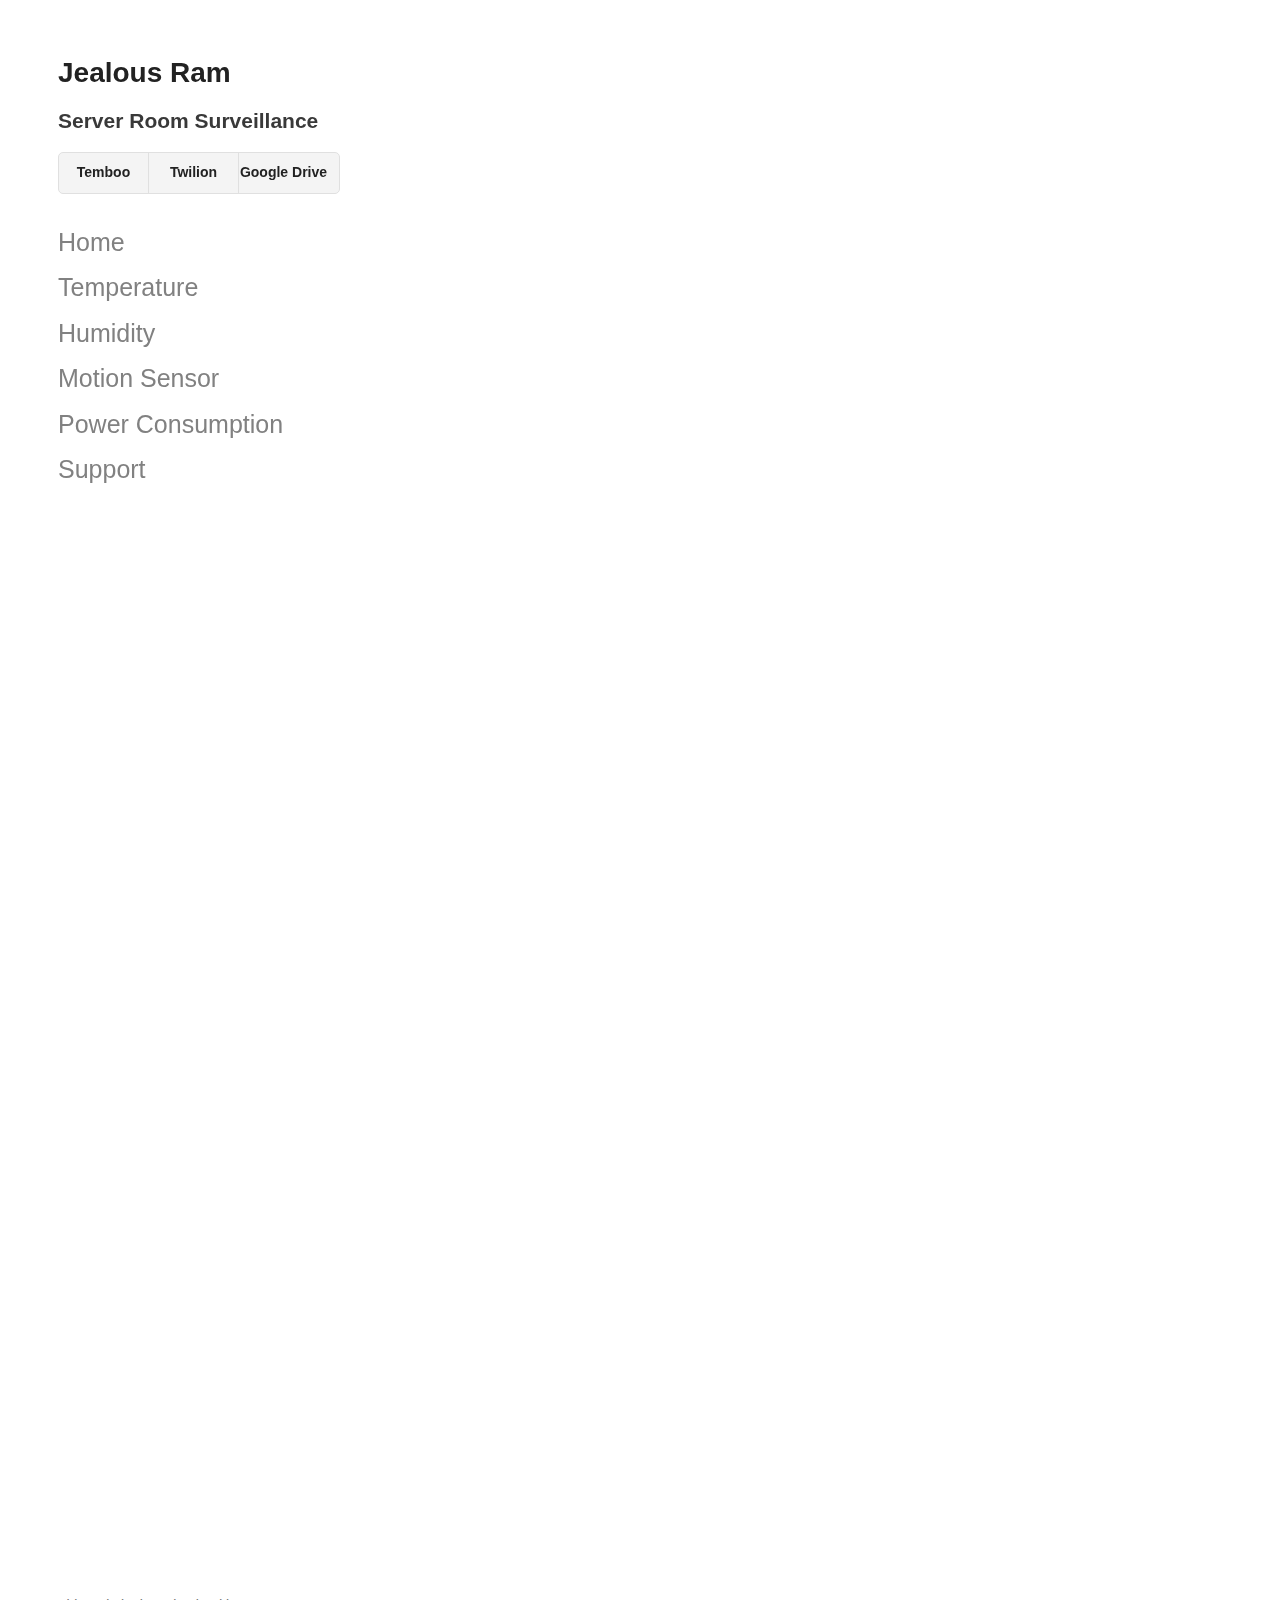
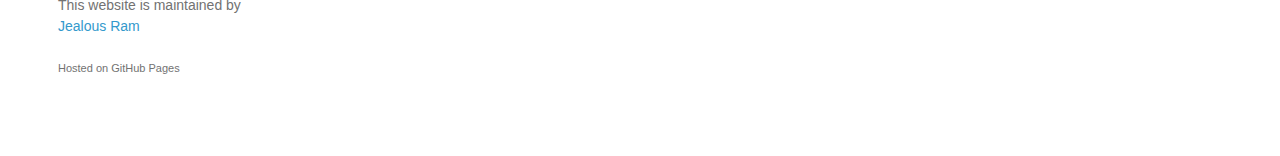
==== commit fc42e5c3: "fdg" ====
--- a/index.html
+++ b/index.html
@@ -45,6 +45,7 @@
                 <a href="">Support</a>
             </div> 
         </header>
+        
         <section>
 <!--
             <h3>
--- a/stylesheets/styles.css
+++ b/stylesheets/styles.css
@@ -230,6 +230,7 @@
   float:left;
   padding-bottom:50px;
     padding-left: 300px;
+    
 }
 
 small {
@@ -242,6 +243,8 @@
   height:1px;
   margin:0 0 20px;
 }
+
+} 
 
 footer {
   width:270px;
@@ -339,10 +342,31 @@
   header ul, header p.view {
     position:static;
   }
-
+    
+    
+    header ul {
+    width:99%;
+  }
+
+  header li, header ul li + li + li {
+    width:33%;
+  }
+    
+    
   pre, code {
     word-wrap:normal;
   }
+    
+    .sidenav a {
+/*    padding: 8px 8px 8px 32px;*/
+    padding-bottom: 0px;
+    text-decoration: none;
+    text-align: center;
+    font-size: 25px;
+    color: #818181;
+    display: block;
+    transition: 0.3s
+    }
 }
 
 @media print, screen and (max-width: 480px) {
